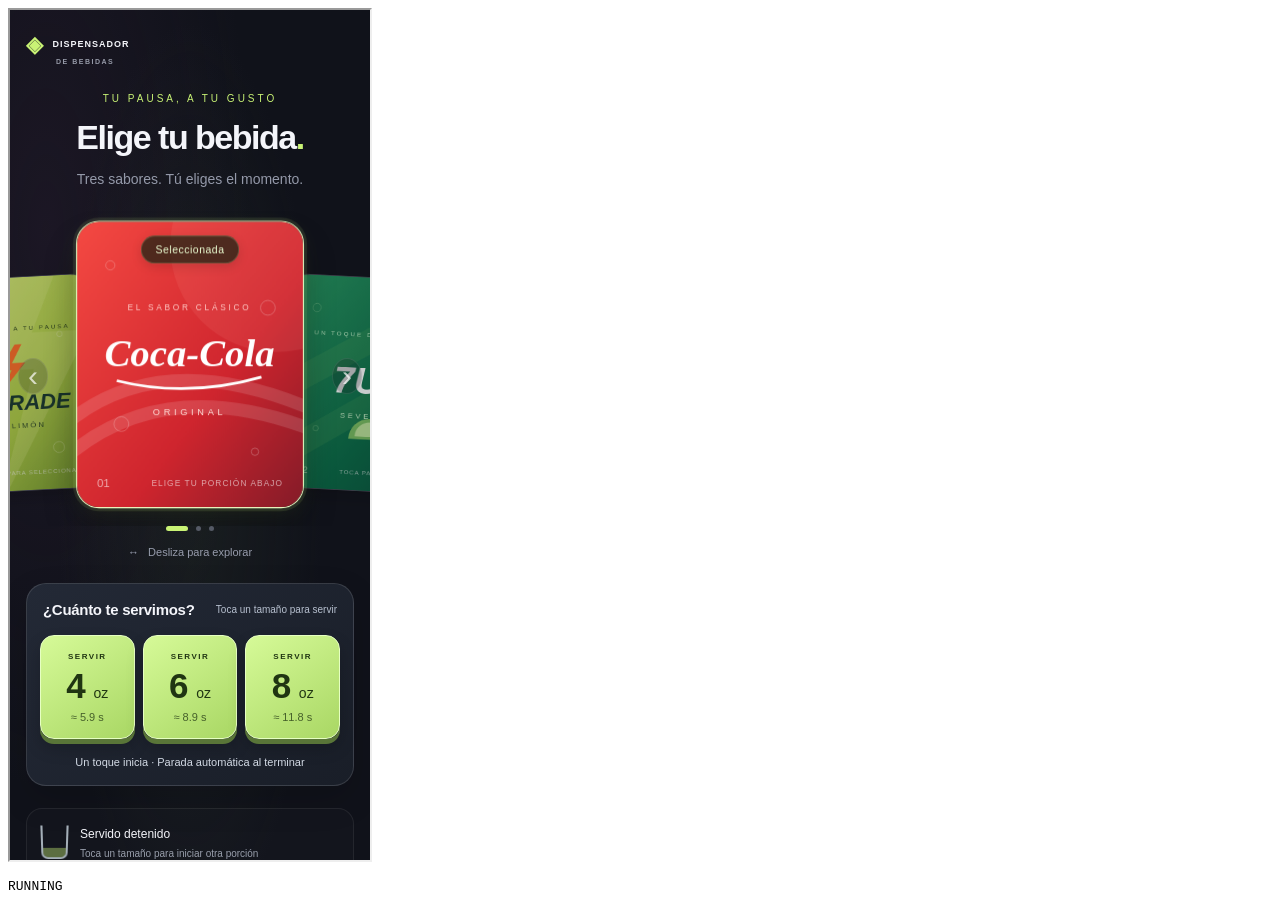
==== tests/interaction.html @ 70459d65 "Create beverage dispenser interface with automatic portion controls" ====
<!doctype html><meta charset="utf-8"><iframe src="../index.html" style="width:360px;height:850px"></iframe><pre id="result">RUNNING</pre><script>
const frame=document.querySelector('iframe'),results=[],errors=[];
frame.addEventListener('load',async()=>{
const w=frame.contentWindow,d=w.document,c=[...d.querySelectorAll('.drink')],area=d.querySelector('#carousel');
w.addEventListener('error',e=>errors.push(e.message));
const delay=ms=>new Promise(r=>setTimeout(r,ms));
const check=(name,ok)=>results.push((ok?'PASS ':'FAIL ')+name);
const active=()=>d.body.classList.contains('serving');
const selected=()=>c.findIndex(x=>x.getAttribute('aria-pressed')==='true');
const sizes=[...d.querySelectorAll('.portion-button')];
const chosenSize=()=>Number(sizes.find(x=>x.getAttribute('aria-pressed')==='true').dataset.ounces);
check('Default portion is 6 oz',chosenSize()===6);
sizes[0].click();check('Portion actions require a selected drink',sizes.every(x=>x.disabled)&&!active()&&selected()===-1);
// Synthetic PointerEvents do not create browser active pointers: stub capture only.
c.forEach(x=>{x.setPointerCapture=()=>{};x.hasPointerCapture=()=>false;});
function point(type,card=c[0],extra={}){const r=card.getBoundingClientRect();card.dispatchEvent(new w.PointerEvent(type,{bubbles:true,pointerId:1,isPrimary:true,button:0,clientX:r.x+r.width/2,clientY:r.y+r.height/2,...extra}));}
function key(type,k,card=c[0],repeat=false){card.dispatchEvent(new w.KeyboardEvent(type,{key:k,bubbles:true,cancelable:true,repeat}));}
point('pointerdown');await delay(360);check('Hold without selection does not serve',!active()&&selected()===-1);point('pointerup');
point('pointerdown');point('pointerup');check('First tap selects only',selected()===0&&!active());
point('pointerdown');point('pointerup');await delay(340);check('Short second tap does not serve',!active());
point('pointerdown');await delay(350);check('Second hold serves',active());
check('Portion buttons locked while serving',sizes.every(x=>x.disabled));sizes[0].click();check('Portion cannot change during serving',chosenSize()===6);
const old=selected();d.querySelector('#next').click();check('Carousel locked while serving',selected()===old);
point('pointerdown',c[1],{pointerId:2,isPrimary:false});point('pointerup',c[1],{pointerId:2,isPrimary:false});check('Additional pointer ignored',active());
point('pointerup');check('Release stops and retains selection',!active()&&selected()===0);
check('Portion retained and unlocked after release',chosenSize()===6&&sizes.every(x=>!x.disabled));
point('pointerdown');await delay(350);point('pointermove',c[0],{clientX:-20});check('Leaving area stops',!active());point('pointermove');await delay(350);check('Reentry does not restart',!active());point('pointerup');
point('pointerdown');await delay(350);point('pointercancel');check('Pointer cancellation stops',!active());
point('pointerdown');await delay(350);point('lostpointercapture');check('Lost capture stops',!active());
point('pointerdown');await delay(350);w.dispatchEvent(new Event('blur'));check('Blur stops',!active());
point('pointerdown');await delay(350);Object.defineProperty(d,'hidden',{configurable:true,value:true});d.dispatchEvent(new Event('visibilitychange'));check('Hidden page stops',!active());Object.defineProperty(d,'hidden',{configurable:true,value:false});
point('pointerdown');await delay(350);w.dispatchEvent(new Event('pagehide'));check('Page exit stops',!active());
point('pointerdown');const r=c[0].getBoundingClientRect();point('pointermove',c[0],{clientX:r.x-70});point('pointerup',c[0],{clientX:r.x-70});await delay(350);check('Swipe clears selection and never serves',selected()===-1&&!active());
c[1].focus();key('keydown','Enter',c[1]);check('Enter selects focused card',selected()===1);key('keydown',' ',c[1]);key('keydown',' ',c[1],true);await delay(350);check('Space hold serves',active());key('keyup',' ',c[1]);check('Space release stops',!active());
check('360px no horizontal page overflow',d.documentElement.scrollWidth<=360);
check('All local images loaded',Array.from(d.images).every(x=>x.complete&&x.naturalWidth>0));
frame.style.width='1100px';await delay(400);check('Desktop no horizontal overflow',d.documentElement.scrollWidth<=1100);
const demo=w.createDemoDispenser();await demo.stop({sessionId:99});await demo.start({sessionId:99,drinkId:0});check('Canceled adapter session cannot restart',!demo.getState().serving);await demo.start({sessionId:100,drinkId:0});await demo.start({sessionId:100,drinkId:0});check('Adapter duplicate start is idempotent',demo.getState().sessionId===100);await demo.stop({sessionId:100});await demo.stop({sessionId:100});check('Adapter duplicate stop is idempotent',!demo.getState().serving);
await demo.start({sessionId:101,drinkId:1,portionOz:8});check('Adapter retains requested portion',demo.getState().portionOz===8);await demo.stop({sessionId:101});let rejected=false;try{await demo.start({sessionId:102,drinkId:0,portionOz:12});}catch(e){rejected=true;}check('Adapter rejects unsupported portions',rejected&&!demo.getState().serving);
const timing=w.DispenserTiming;
check('Provisional duration calculation',Math.abs(timing.estimateMs(0,4)-5914.706)<.01&&Math.abs(timing.estimateMs(0,8)-11829.412)<.01);
timing.flowMlPerMinute=[12000,12000,12000];
for(const [i,oz] of [4,6,8].entries()){
  sizes[i].click();await delay(20);
  check(`${oz} oz single click starts automatically`,active()&&chosenSize()===oz&&d.querySelector('#hint').textContent.includes(`${oz} oz`));
  key('keyup',' ',sizes[i]);check(`${oz} oz release does not stop automatic mode`,active());
  sizes[(i+1)%3].click();check(`${oz} oz duplicate activation blocked`,chosenSize()===oz&&sizes.every(x=>x.disabled));
  await delay(timing.estimateMs(1,oz)+80);
  check(`${oz} oz automatically completes`,!active()&&d.querySelector('#status').textContent==='Proceso finalizado'&&selected()===1);
}
sizes[0].click();await delay(100);w.dispatchEvent(new Event('blur'));check('Automatic serving can be interrupted on blur',!active());
sizes[2].click();await delay(550);check('Old deadline cannot stop a new serving session',active()&&chosenSize()===8);await delay(750);check('New session finishes on its own deadline',!active());
sizes[1].click();await delay(20);w.dispatchEvent(new Event('blur'));check('Automatic mode stops on blur',!active());
sizes[1].click();await delay(20);Object.defineProperty(d,'hidden',{configurable:true,value:true});d.dispatchEvent(new Event('visibilitychange'));check('Automatic mode stops on hidden page',!active());Object.defineProperty(d,'hidden',{configurable:true,value:false});
timing.flowMlPerMinute[1]=0;w.dispatchEvent(new Event('resize'));check('Invalid flow disables automatic actions',sizes.every(x=>x.disabled));timing.flowMlPerMinute[1]=12000;
frame.style.width='360px';await delay(400);check('Large portion buttons fit at 360px',d.documentElement.scrollWidth<=360&&sizes.every(x=>x.getBoundingClientRect().width>=80));
check('No observed JavaScript errors',errors.length===0);document.querySelector('#result').textContent=results.join('\n')+'\n'+errors.join('\n');
});
</script>
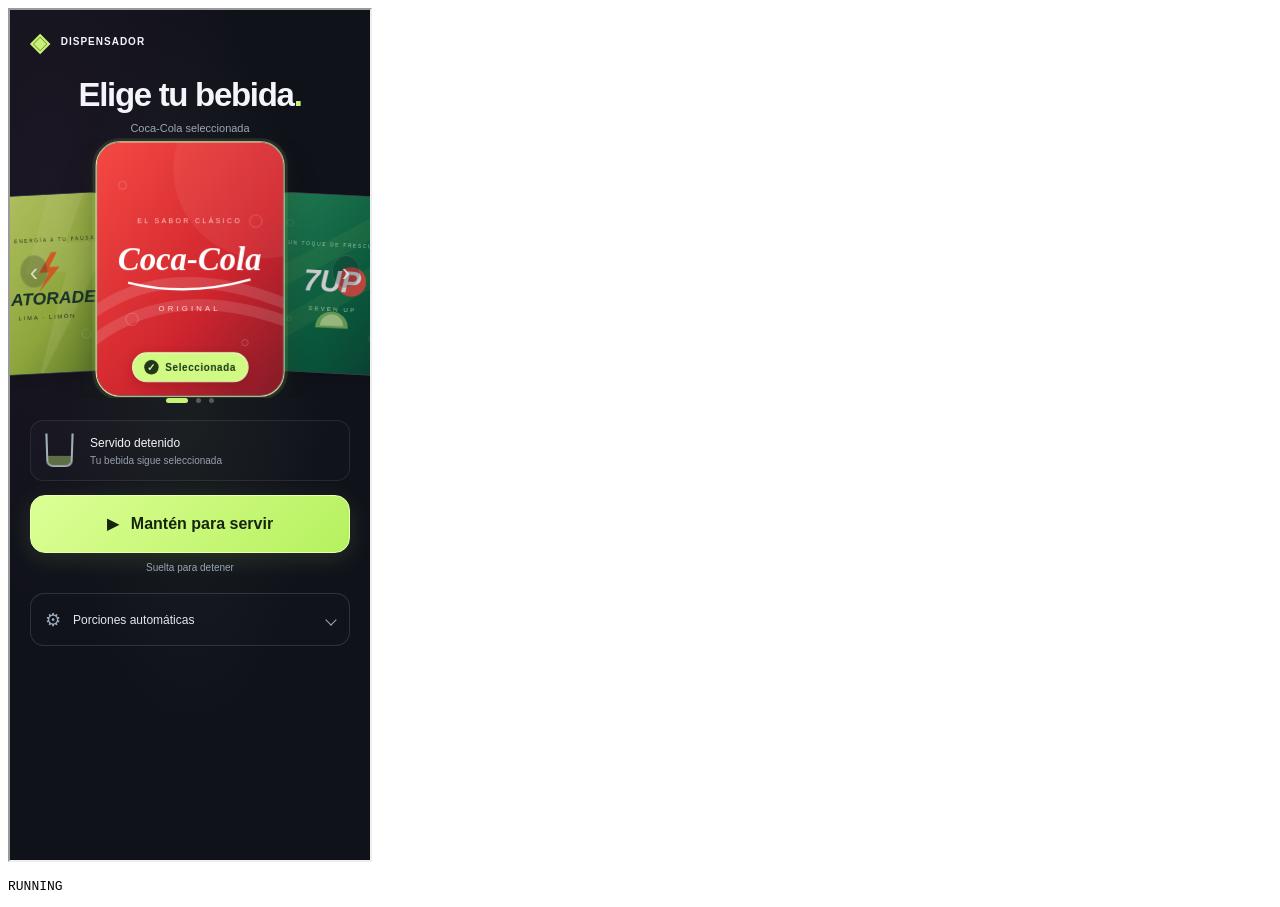
==== commit e3de1a52: "Improve mobile serving controls and update pump flow estimates" ====
--- a/tests/interaction.html
+++ b/tests/interaction.html
@@ -6,6 +6,9 @@
 const delay=ms=>new Promise(r=>setTimeout(r,ms));
 const check=(name,ok)=>results.push((ok?'PASS ':'FAIL ')+name);
 const active=()=>d.body.classList.contains('serving');
+const panel=d.querySelector('#automatic-portions'),manual=d.querySelector('#manual-serve');
+check('Automatic portions initially collapsed',!panel.open);
+manual.setPointerCapture=()=>{};manual.hasPointerCapture=()=>false;
 const selected=()=>c.findIndex(x=>x.getAttribute('aria-pressed')==='true');
 const sizes=[...d.querySelectorAll('.portion-button')];
 const chosenSize=()=>Number(sizes.find(x=>x.getAttribute('aria-pressed')==='true').dataset.ounces);
@@ -38,22 +41,39 @@
 const demo=w.createDemoDispenser();await demo.stop({sessionId:99});await demo.start({sessionId:99,drinkId:0});check('Canceled adapter session cannot restart',!demo.getState().serving);await demo.start({sessionId:100,drinkId:0});await demo.start({sessionId:100,drinkId:0});check('Adapter duplicate start is idempotent',demo.getState().sessionId===100);await demo.stop({sessionId:100});await demo.stop({sessionId:100});check('Adapter duplicate stop is idempotent',!demo.getState().serving);
 await demo.start({sessionId:101,drinkId:1,portionOz:8});check('Adapter retains requested portion',demo.getState().portionOz===8);await demo.stop({sessionId:101});let rejected=false;try{await demo.start({sessionId:102,drinkId:0,portionOz:12});}catch(e){rejected=true;}check('Adapter rejects unsupported portions',rejected&&!demo.getState().serving);
 const timing=w.DispenserTiming;
-check('Provisional duration calculation',Math.abs(timing.estimateMs(0,4)-5914.706)<.01&&Math.abs(timing.estimateMs(0,8)-11829.412)<.01);
+check('Provisional duration calculation',[4,6,8].every(oz=>Math.abs(timing.estimateMs(0,oz)-oz*29.57353/1750*60000)<.01)&&timing.flowMlPerMinute.every(flow=>flow===1750));
 timing.flowMlPerMinute=[12000,12000,12000];
 for(const [i,oz] of [4,6,8].entries()){
+  panel.open=true;
   sizes[i].click();await delay(20);
+  check(`${oz} oz closes panel and shows serving quantity`,!panel.open&&d.querySelector('#automatic-label').textContent===`Sirviendo ${oz} oz`);
   check(`${oz} oz single click starts automatically`,active()&&chosenSize()===oz&&d.querySelector('#hint').textContent.includes(`${oz} oz`));
   key('keyup',' ',sizes[i]);check(`${oz} oz release does not stop automatic mode`,active());
   sizes[(i+1)%3].click();check(`${oz} oz duplicate activation blocked`,chosenSize()===oz&&sizes.every(x=>x.disabled));
   await delay(timing.estimateMs(1,oz)+80);
   check(`${oz} oz automatically completes`,!active()&&d.querySelector('#status').textContent==='Proceso finalizado'&&selected()===1);
+  await delay(1550);check(`${oz} oz deselects after 1.5 seconds`,selected()===-1&&manual.disabled&&sizes.every(x=>x.disabled));
+  check(`${oz} oz keeps last drink centered at normal size without a label`,c[1].style.zIndex==='3'&&c[1].style.transform.includes('scale(0.94)')&&w.getComputedStyle(c[1].querySelector('.selected-label')).display==='none');
+  key('keydown','Enter',c[1]);check(`${oz} oz can be selected again without serving`,selected()===1&&!active()&&!c[1].classList.contains('is-last'));
 }
 sizes[0].click();await delay(100);w.dispatchEvent(new Event('blur'));check('Automatic serving can be interrupted on blur',!active());
 sizes[2].click();await delay(550);check('Old deadline cannot stop a new serving session',active()&&chosenSize()===8);await delay(750);check('New session finishes on its own deadline',!active());
 sizes[1].click();await delay(20);w.dispatchEvent(new Event('blur'));check('Automatic mode stops on blur',!active());
 sizes[1].click();await delay(20);Object.defineProperty(d,'hidden',{configurable:true,value:true});d.dispatchEvent(new Event('visibilitychange'));check('Automatic mode stops on hidden page',!active());Object.defineProperty(d,'hidden',{configurable:true,value:false});
 timing.flowMlPerMinute[1]=0;w.dispatchEvent(new Event('resize'));check('Invalid flow disables automatic actions',sizes.every(x=>x.disabled));timing.flowMlPerMinute[1]=12000;
-frame.style.width='360px';await delay(400);check('Large portion buttons fit at 360px',d.documentElement.scrollWidth<=360&&sizes.every(x=>x.getBoundingClientRect().width>=80));
+frame.style.width='360px';panel.open=true;await delay(400);check('Large portion buttons fit at 360px',d.documentElement.scrollWidth<=360&&sizes.every(x=>x.getBoundingClientRect().width>=80));panel.open=false;
+check('Manual button fits above fold at 360px',manual.getBoundingClientRect().bottom<740);
+panel.open=true;const manualTop=manual.getBoundingClientRect().top;point('pointerdown',manual);check('Manual pointer press closes automatic portions immediately',!panel.open&&!active());await delay(350);check('Large manual button starts after hold',active()&&d.querySelector('#manual-label').textContent==='Sirviendo…');check('Manual hold target stays stationary during animation',Math.abs(manual.getBoundingClientRect().top-manualTop)<1);point('pointerup',manual);check('Large manual button release stops',!active());
+point('pointerdown',manual);point('pointerup',manual);await delay(350);check('Manual short tap never serves',!active());
+point('pointerdown',manual);await delay(350);point('pointermove',manual,{clientX:-5});check('Leaving manual button stops',!active());point('pointermove',manual);await delay(350);check('Reentry into manual button does not restart',!active());point('pointerup',manual);
+point('pointerdown',manual);await delay(350);point('pointercancel',manual);check('Manual button cancellation stops',!active());
+point('pointerdown',manual);await delay(350);point('lostpointercapture',manual);check('Manual button lost capture stops',!active());
+panel.open=true;manual.focus();key('keydown','Enter',manual);check('Manual keyboard press closes automatic portions immediately',!panel.open&&!active());await delay(350);check('Manual button keyboard Enter hold serves',active());key('keyup','Enter',manual);check('Manual button Enter release stops',!active());
+key('keydown',' ',manual);key('keydown',' ',manual,true);await delay(350);check('Manual button keyboard Space hold serves',active());key('keyup',' ',manual);check('Manual button Space release stops',!active());
+await delay(1100);check('Manual selection remains before 1.5 seconds',selected()===1&&c[1].style.transform.includes('scale(1.11)'));await delay(450);check('Manual release deselects after 1.5 seconds',selected()===-1&&c[1].style.transform.includes('scale(0.94)')&&!active());
+point('pointerdown',c[1]);point('pointerup',c[1]);check('Last drink requires a fresh selection tap',selected()===1&&!active());
+point('pointerdown',manual);await delay(350);point('pointerup',manual);await delay(1100);point('pointerdown',manual);await delay(500);check('Previous reset cannot deselect a new serving session',active()&&selected()===1);point('pointerup',manual);
+key('keydown','Enter',c[0]);await delay(1600);check('Previous reset cannot clear a new drink selection',selected()===0&&!active());
 check('No observed JavaScript errors',errors.length===0);document.querySelector('#result').textContent=results.join('\n')+'\n'+errors.join('\n');
 });
 </script>
